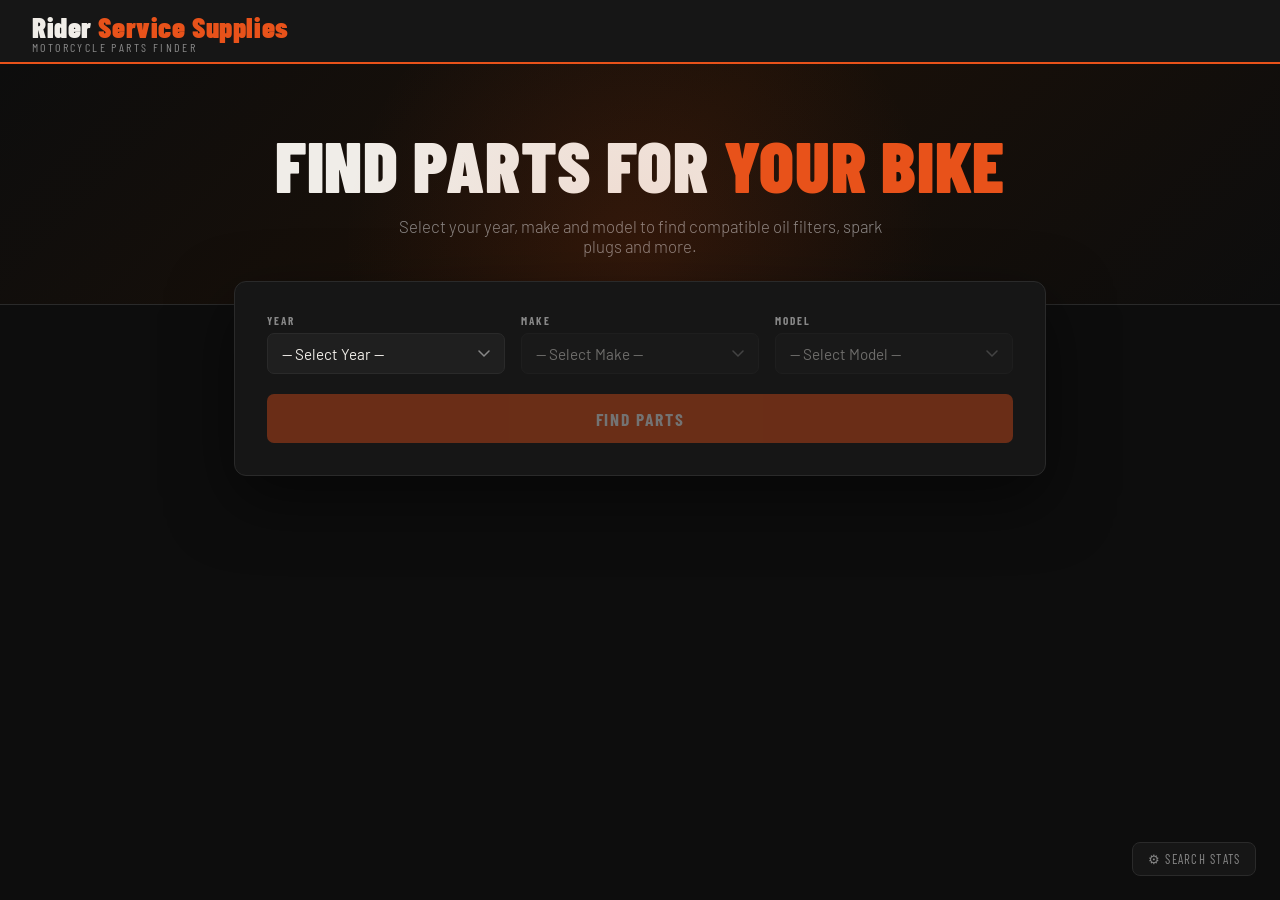
==== index.html @ 740533a4 "Add files via upload Remove webhook from Index file. Webhook now hosted on API back end." ====
<!DOCTYPE html>
<html lang="en">
<head>
<meta charset="UTF-8">
<meta name="viewport" content="width=device-width, initial-scale=1.0">
<title>Rider Service Supplies — Motorcycle Service Parts Finder</title>
<link rel="preconnect" href="https://fonts.googleapis.com">
<link rel="preconnect" href="https://fonts.gstatic.com" crossorigin>
<link href="https://fonts.googleapis.com/css2?family=Barlow+Condensed:wght@400;600;700;900&family=Barlow:wght@300;400;500&display=swap" rel="stylesheet">
<style>
  :root {
    --bg: #0d0d0d;
    --surface: #161616;
    --surface2: #1f1f1f;
    --border: #2a2a2a;
    --accent: #e8521a;
    --accent2: #f07840;
    --text: #f0ede8;
    --muted: #888;
    --success: #3dba7a;
    --warning: #f0a832;
  }
  *, *::before, *::after { box-sizing: border-box; margin: 0; padding: 0; }
  html { scroll-behavior: smooth; }
  body {
    font-family: 'Barlow', sans-serif;
    background: var(--bg);
    color: var(--text);
    min-height: 100vh;
    overflow-x: hidden;
    user-select: none;
    -webkit-user-select: none;
  }

  /* Anti-scraping overlay: makes text unselectable via CSS layers */
  body::after {
    content: '';
    position: fixed;
    inset: 0;
    pointer-events: none;
    z-index: 9999;
  }

  /* ---- HEADER ---- */
  header {
    background: var(--surface);
    border-bottom: 2px solid var(--accent);
    padding: 0 2rem;
    display: flex;
    align-items: center;
    justify-content: space-between;
    height: 64px;
    position: sticky;
    top: 0;
    z-index: 100;
  }
  .logo {
    font-family: 'Barlow Condensed', sans-serif;
    font-weight: 900;
    font-size: 1.8rem;
    letter-spacing: 0.02em;
    color: var(--text);
  }
  .logo span { color: var(--accent); }
  .logo-sub {
    font-family: 'Barlow Condensed', sans-serif;
    font-weight: 400;
    font-size: 0.75rem;
    letter-spacing: 0.2em;
    text-transform: uppercase;
    color: var(--muted);
    display: block;
    margin-top: -4px;
  }

  /* ---- HERO ---- */
  .hero {
    background: linear-gradient(135deg, #0d0d0d 0%, #1a1008 50%, #0d0d0d 100%);
    border-bottom: 1px solid var(--border);
    padding: 4rem 2rem 3rem;
    text-align: center;
    position: relative;
    overflow: hidden;
  }
  .hero::before {
    content: '';
    position: absolute;
    top: -50%;
    left: 50%;
    transform: translateX(-50%);
    width: 600px;
    height: 600px;
    background: radial-gradient(ellipse, rgba(232,82,26,0.12) 0%, transparent 70%);
    pointer-events: none;
  }
  .hero h1 {
    font-family: 'Barlow Condensed', sans-serif;
    font-weight: 900;
    font-size: clamp(2.5rem, 6vw, 4.5rem);
    line-height: 1;
    letter-spacing: 0.01em;
    text-transform: uppercase;
    margin-bottom: 1rem;
  }
  .hero h1 em { color: var(--accent); font-style: normal; }
  .hero p {
    color: var(--muted);
    font-size: 1.05rem;
    max-width: 520px;
    margin: 0 auto;
    font-weight: 300;
  }

  /* ---- SEARCH PANEL ---- */
  .search-panel {
    max-width: 860px;
    margin: -1.5rem auto 0;
    padding: 0 1.5rem 3rem;
    position: relative;
    z-index: 10;
  }
  .search-card {
    background: var(--surface);
    border: 1px solid var(--border);
    border-radius: 12px;
    padding: 2rem;
    box-shadow: 0 24px 64px rgba(0,0,0,0.5);
  }
  .search-grid {
    display: grid;
    grid-template-columns: 1fr 1fr 1fr;
    gap: 1rem;
    margin-bottom: 1.25rem;
  }
  @media (max-width: 640px) {
    .search-grid { grid-template-columns: 1fr; }
  }
  .field-group { display: flex; flex-direction: column; gap: 0.4rem; }
  .field-group label {
    font-family: 'Barlow Condensed', sans-serif;
    font-size: 0.7rem;
    font-weight: 700;
    letter-spacing: 0.18em;
    text-transform: uppercase;
    color: var(--muted);
  }
  select {
    appearance: none;
    -webkit-appearance: none;
    background: var(--surface2) url("data:image/svg+xml,%3Csvg xmlns='http://www.w3.org/2000/svg' width='12' height='8' viewBox='0 0 12 8'%3E%3Cpath d='M1 1l5 5 5-5' stroke='%23888' stroke-width='1.5' fill='none' stroke-linecap='round'/%3E%3C/svg%3E") no-repeat right 0.85rem center;
    border: 1px solid var(--border);
    border-radius: 7px;
    color: var(--text);
    font-family: 'Barlow', sans-serif;
    font-size: 0.95rem;
    padding: 0.65rem 2.5rem 0.65rem 0.85rem;
    cursor: pointer;
    transition: border-color 0.2s, box-shadow 0.2s;
    width: 100%;
  }
  select:focus {
    outline: none;
    border-color: var(--accent);
    box-shadow: 0 0 0 3px rgba(232,82,26,0.2);
  }
  select:disabled {
    opacity: 0.4;
    cursor: not-allowed;
  }
  select option { background: #1f1f1f; }

  .btn-search {
    width: 100%;
    background: var(--accent);
    color: #fff;
    border: none;
    border-radius: 7px;
    font-family: 'Barlow Condensed', sans-serif;
    font-size: 1.1rem;
    font-weight: 700;
    letter-spacing: 0.1em;
    text-transform: uppercase;
    padding: 0.85rem 2rem;
    cursor: pointer;
    transition: background 0.2s, transform 0.1s;
  }
  .btn-search:hover { background: var(--accent2); }
  .btn-search:active { transform: scale(0.99); }
  .btn-search:disabled { opacity: 0.4; cursor: not-allowed; }

  /* ---- RESULTS ---- */
  .results-section {
    max-width: 860px;
    margin: 0 auto 4rem;
    padding: 0 1.5rem;
  }
  .result-header {
    display: flex;
    align-items: center;
    justify-content: space-between;
    margin-bottom: 1.25rem;
    padding-bottom: 0.75rem;
    border-bottom: 1px solid var(--border);
  }
  .result-header h2 {
    font-family: 'Barlow Condensed', sans-serif;
    font-weight: 700;
    font-size: 1.3rem;
    letter-spacing: 0.05em;
    text-transform: uppercase;
  }
  .result-badge {
    background: var(--surface2);
    border: 1px solid var(--border);
    border-radius: 20px;
    font-size: 0.78rem;
    padding: 0.2rem 0.7rem;
    color: var(--muted);
    font-family: 'Barlow Condensed', sans-serif;
    letter-spacing: 0.05em;
  }
  .vehicle-info-bar {
    background: var(--surface);
    border: 1px solid var(--border);
    border-left: 3px solid var(--accent);
    border-radius: 8px;
    padding: 0.9rem 1.2rem;
    margin-bottom: 1.5rem;
    display: flex;
    gap: 2rem;
    flex-wrap: wrap;
    align-items: center;
  }
  .vehicle-info-bar .vi-label {
    font-size: 0.68rem;
    text-transform: uppercase;
    letter-spacing: 0.12em;
    color: var(--muted);
    font-family: 'Barlow Condensed', sans-serif;
  }
  .vehicle-info-bar .vi-val {
    font-weight: 600;
    font-size: 1rem;
    margin-top: 1px;
  }

  .parts-grid {
    display: grid;
    grid-template-columns: repeat(auto-fill, minmax(260px, 1fr));
    gap: 1rem;
  }
  .part-card {
    background: var(--surface);
    border: 1px solid var(--border);
    border-radius: 10px;
    padding: 1.25rem;
    transition: border-color 0.2s, transform 0.15s;
    position: relative;
    overflow: hidden;
  }
  .part-card::before {
    content: '';
    position: absolute;
    top: 0; left: 0; right: 0;
    height: 2px;
    background: linear-gradient(90deg, var(--accent), transparent);
  }
  .part-card:hover { border-color: rgba(232,82,26,0.4); transform: translateY(-2px); }
  .part-type-tag {
    font-family: 'Barlow Condensed', sans-serif;
    font-size: 0.65rem;
    font-weight: 700;
    letter-spacing: 0.15em;
    text-transform: uppercase;
    color: var(--accent);
    margin-bottom: 0.5rem;
  }
  .part-name {
    font-family: 'Barlow Condensed', sans-serif;
    font-size: 1.5rem;
    font-weight: 700;
    margin-bottom: 0.3rem;
  }
  .part-brand {
    color: var(--muted);
    font-size: 0.85rem;
  }

  /* ---- EMPTY / NO-PARTS STATES ---- */
  .state-card {
    background: var(--surface);
    border: 1px solid var(--border);
    border-radius: 10px;
    padding: 3rem 2rem;
    text-align: center;
  }
  .state-card .state-icon { font-size: 3rem; margin-bottom: 1rem; }
  .state-card h3 {
    font-family: 'Barlow Condensed', sans-serif;
    font-size: 1.4rem;
    font-weight: 700;
    margin-bottom: 0.5rem;
    text-transform: uppercase;
  }
  .state-card p { color: var(--muted); font-size: 0.95rem; }
  .state-card.no-parts { border-color: rgba(240,168,50,0.3); }
  .state-card.no-parts .state-icon { filter: grayscale(0); }

  /* ---- ALERT SENT ---- */
  .alert-sent {
    display: inline-flex;
    align-items: center;
    gap: 0.5rem;
    margin-top: 1rem;
    background: rgba(61,186,122,0.1);
    border: 1px solid rgba(61,186,122,0.3);
    border-radius: 20px;
    padding: 0.3rem 0.9rem;
    font-size: 0.8rem;
    color: var(--success);
    font-family: 'Barlow Condensed', sans-serif;
    letter-spacing: 0.05em;
  }

  /* ---- STATS MODAL ---- */
  .stats-btn {
    position: fixed;
    bottom: 1.5rem;
    right: 1.5rem;
    background: var(--surface);
    border: 1px solid var(--border);
    color: var(--muted);
    border-radius: 8px;
    padding: 0.5rem 0.9rem;
    font-family: 'Barlow Condensed', sans-serif;
    font-size: 0.8rem;
    letter-spacing: 0.1em;
    text-transform: uppercase;
    cursor: pointer;
    z-index: 200;
    transition: border-color 0.2s, color 0.2s;
  }
  .stats-btn:hover { border-color: var(--accent); color: var(--text); }

  .modal-overlay {
    display: none;
    position: fixed;
    inset: 0;
    background: rgba(0,0,0,0.8);
    z-index: 300;
    align-items: center;
    justify-content: center;
    padding: 1rem;
  }
  .modal-overlay.open { display: flex; }
  .modal {
    background: var(--surface);
    border: 1px solid var(--border);
    border-radius: 12px;
    width: 100%;
    max-width: 540px;
    max-height: 80vh;
    overflow: hidden;
    display: flex;
    flex-direction: column;
  }
  .modal-header {
    padding: 1.25rem 1.5rem;
    border-bottom: 1px solid var(--border);
    display: flex;
    align-items: center;
    justify-content: space-between;
  }
  .modal-header h3 {
    font-family: 'Barlow Condensed', sans-serif;
    font-weight: 700;
    font-size: 1.1rem;
    letter-spacing: 0.08em;
    text-transform: uppercase;
  }
  .modal-close {
    background: none;
    border: none;
    color: var(--muted);
    cursor: pointer;
    font-size: 1.3rem;
    line-height: 1;
    padding: 0.1rem 0.3rem;
  }
  .modal-body { overflow-y: auto; padding: 1.25rem 1.5rem; flex: 1; }
  .stat-row {
    display: flex;
    justify-content: space-between;
    align-items: center;
    padding: 0.55rem 0;
    border-bottom: 1px solid var(--border);
    font-size: 0.9rem;
  }
  .stat-row:last-child { border-bottom: none; }
  .stat-row .count {
    font-family: 'Barlow Condensed', sans-serif;
    font-weight: 700;
    font-size: 1.1rem;
    color: var(--accent);
    min-width: 40px;
    text-align: right;
  }
  .empty-stats { color: var(--muted); text-align: center; padding: 2rem 0; font-size: 0.9rem; }

  /* ---- ANTI-COPY VISUALS ---- */
  .nocopy { -webkit-user-select: none; user-select: none; }
</style>
</head>
<body class="nocopy">

<header>
  <div>
    <div class="logo">Rider <span>Service Supplies</span></div>
    <span class="logo-sub">Motorcycle Parts Finder</span>
  </div>
</header>

<section class="hero">
  <h1>Find Parts for <em>Your Bike</em></h1>
  <p>Select your year, make and model to find compatible oil filters, spark plugs and more.</p>
</section>

<div class="search-panel">
  <div class="search-card">
    <div class="search-grid">
      <div class="field-group">
        <label for="sel-year">Year</label>
        <select id="sel-year">
          <option value="">— Select Year —</option>
        </select>
      </div>
      <div class="field-group">
        <label for="sel-make">Make</label>
        <select id="sel-make" disabled>
          <option value="">— Select Make —</option>
        </select>
      </div>
      <div class="field-group">
        <label for="sel-model">Model</label>
        <select id="sel-model" disabled>
          <option value="">— Select Model —</option>
        </select>
      </div>
    </div>
    <button class="btn-search" id="btn-search" disabled>Find Parts</button>
  </div>
</div>

<div class="results-section" id="results" style="display:none;"></div>

<button class="stats-btn" id="stats-btn">&#9881; Search Stats</button>

<div class="modal-overlay" id="modal-overlay">
  <div class="modal">
    <div class="modal-header">
      <h3>Search Analytics</h3>
      <button class="modal-close" id="modal-close">&#x2715;</button>
    </div>
    <div class="modal-body" id="modal-body"></div>
  </div>
</div>

<script>
(function(){
"use strict";

// --- API Configuration ---
const API_BASE = "https://vehicle-parts-api.nettles1988.workers.dev";
const API_KEY = "PICANTO-sk-OGOls3ZazkSjGK4p1pPjDSfA8ArFx6hd";

// Anti-scraping: disable right-click, keyboard shortcuts for saving/copying
document.addEventListener("contextmenu", e => e.preventDefault());
document.addEventListener("keydown", e => {
  if ((e.ctrlKey||e.metaKey) && ["s","u","a","c"].includes(e.key.toLowerCase())) {
    e.preventDefault();
  }
});
document.addEventListener("dragstart", e => e.preventDefault());

// ---- Storage key ----
const STATS_KEY = "mf_search_stats";

function getStats() {
  try { return JSON.parse(localStorage.getItem(STATS_KEY)||"{}"); } catch(e) { return {}; }
}
function saveStats(s) {
  try { localStorage.setItem(STATS_KEY, JSON.stringify(s)); } catch(e) {}
}

// ---- Record search locally for stats modal ----
function recordSearch(year, make, model, vehicleId, hasParts) {
  const stats = getStats();
  const key = vehicleId;
  if (!stats[key]) stats[key] = { year, make, model, vehicleId, count: 0, hasParts };
  stats[key].count++;
  stats[key].hasParts = hasParts;
  saveStats(stats);
}

// ---- API Helper --- returns {ok, data, notFound} ----
async function apiFetch(endpoint) {
  const sep = endpoint.includes("?") ? "&" : "?";
  const url = `${API_BASE}${endpoint}${sep}api_key=${API_KEY}`;
  const res = await fetch(url);
  if (res.status === 404) return { ok: false, notFound: true, data: null };
  if (!res.ok) return { ok: false, notFound: false, data: null };
  const data = await res.json();
  return { ok: true, notFound: false, data };
}

// ---- DOM Elements ----
const selYear = document.getElementById("sel-year");
const selMake = document.getElementById("sel-make");
const selModel = document.getElementById("sel-model");
const btnSearch = document.getElementById("btn-search");

// ---- Populate Years (static list) ----
const currentYear = new Date().getFullYear();
for (let y = currentYear; y >= 1980; y--) {
  const o = document.createElement("option");
  o.value = y; o.textContent = y;
  selYear.appendChild(o);
}

// ---- Year change: load makes from API ----
selYear.addEventListener("change", async function() {
  const y = this.value;
  selMake.innerHTML = "<option value=''>— Select Make —</option>";
  selModel.innerHTML = "<option value=''>— Select Model —</option>";
  selMake.disabled = true;
  selModel.disabled = true;
  btnSearch.disabled = true;

  if (!y) return;

  selMake.innerHTML = "<option value=''>Loading...</option>";
  const { ok, data } = await apiFetch(`/vehicles/makes?year=${y}`);
  if (ok && data.length > 0) {
    selMake.innerHTML = "<option value=''>— Select Make —</option>";
    data.forEach(m => {
      const o = document.createElement("option");
      o.value = m; o.textContent = m;
      selMake.appendChild(o);
    });
    selMake.disabled = false;
  } else {
    selMake.innerHTML = "<option value=''>No makes found for this year</option>";
  }
});

// ---- Make change: load models from API ----
selMake.addEventListener("change", async function() {
  const y = selYear.value;
  const m = this.value;
  selModel.innerHTML = "<option value=''>— Select Model —</option>";
  selModel.disabled = true;
  btnSearch.disabled = true;

  if (!m) return;

  selModel.innerHTML = "<option value=''>Loading...</option>";
  const { ok, data } = await apiFetch(`/vehicles/models?make=${encodeURIComponent(m)}&year=${y}`);
  if (ok && data.length > 0) {
    selModel.innerHTML = "<option value=''>— Select Model —</option>";
    data.forEach(v => {
      const o = document.createElement("option");
      o.value = v.Model; o.textContent = v.Model;
      selModel.appendChild(o);
    });
    selModel.disabled = false;
  } else {
    selModel.innerHTML = "<option value=''>No models found</option>";
  }
});

// ---- Model change: enable search button ----
selModel.addEventListener("change", function() {
  btnSearch.disabled = !this.value;
});

// ---- Search button: fetch parts from API ----
btnSearch.addEventListener("click", async function() {
  const y = selYear.value;
  const m = selMake.value;
  const mo = selModel.value;
  if (!y || !m || !mo) return;

  const results = document.getElementById("results");
  results.style.display = "block";
  results.innerHTML = `<div style="text-align:center;padding:3rem;color:var(--muted);">
    <div style="font-size:2rem;margin-bottom:1rem;">⏳</div>
    <p>Searching for parts...</p>
  </div>`;
  results.scrollIntoView({ behavior: "smooth", block: "start" });

  const { ok, notFound, data: parts } = await apiFetch(
    `/parts/search?year=${y}&make=${encodeURIComponent(m)}&model=${encodeURIComponent(mo)}`
  );

  // No parts found (404 from API) — webhook is handled server-side by the Worker
  if (notFound || (ok && parts && parts.length === 0)) {
    const vehicleId = `${y}-${m}-${mo}`;
    recordSearch(y, m, mo, vehicleId, false);

    results.innerHTML = `
      <div class="result-header">
        <h2>Search Results</h2>
        <span class="result-badge">0 Parts Found</span>
      </div>
      <div class="vehicle-info-bar">
        <div><div class="vi-label">Year</div><div class="vi-val">${y}</div></div>
        <div><div class="vi-label">Make</div><div class="vi-val">${m}</div></div>
        <div><div class="vi-label">Model</div><div class="vi-val">${mo}</div></div>
      </div>
      <div class="state-card no-parts">
        <div class="state-icon">⚠️</div>
        <h3>No Parts Listed Yet</h3>
        <p>We don't have parts data for this vehicle yet.<br>Our team has been notified and will update the database soon.</p>
        <div class="alert-sent">✓ Alert sent to database team</div>
      </div>`;
    return;
  }

  // API error
  if (!ok) {
    results.innerHTML = `
      <div class="state-card no-parts">
        <div class="state-icon">⚠️</div>
        <h3>Search Error</h3>
        <p>Unable to retrieve parts at this time. Please try again shortly.</p>
      </div>`;
    return;
  }

  // Parts found - record and display
  const vehicle = parts[0];
  recordSearch(y, m, mo, vehicle.Vehicle_ID, true);

  // Group parts by type
  const grouped = {};
  parts.forEach(p => {
    if (!grouped[p.Part_Type]) grouped[p.Part_Type] = [];
    grouped[p.Part_Type].push(p);
  });

  let cardsHtml = "";
  Object.entries(grouped).forEach(([type, typeParts]) => {
    typeParts.forEach(p => {
      cardsHtml += `
        <div class="part-card">
          <div class="part-type-tag">${type}</div>
          <div class="part-name">${p.Part_Name}</div>
          <div class="part-brand">${p.Brand}</div>
          ${p.Notes ? `<div class="part-notes">${p.Notes}</div>` : ""}
        </div>`;
    });
  });

  results.innerHTML = `
    <div class="result-header">
      <h2>Compatible Parts</h2>
      <span class="result-badge">${parts.length} Part${parts.length !== 1 ? "s" : ""} Found</span>
    </div>
    <div class="vehicle-info-bar">
      <div><div class="vi-label">Year</div><div class="vi-val">${vehicle.Year}</div></div>
      <div><div class="vi-label">Make</div><div class="vi-val">${vehicle.Make}</div></div>
      <div><div class="vi-label">Model</div><div class="vi-val">${vehicle.Model}</div></div>
      ${vehicle.Common_Name ? `<div><div class="vi-label">Common Name</div><div class="vi-val">${vehicle.Common_Name}</div></div>` : ""}
      ${vehicle.Capacity_CC ? `<div><div class="vi-label">Engine</div><div class="vi-val">${vehicle.Capacity_CC}cc</div></div>` : ""}
    </div>
    <div class="parts-grid">${cardsHtml}</div>`;
});

// ---- Stats Modal ----
document.getElementById("stats-btn").addEventListener("click", () => {
  const stats = getStats();
  const modal = document.getElementById("modal-overlay");
  const body = document.getElementById("modal-body");

  const entries = Object.values(stats).sort((a,b) => b.count - a.count);
  if (!entries.length) {
    body.innerHTML = '<div class="empty-stats">No searches recorded yet.</div>';
  } else {
    body.innerHTML = entries.map(e => `
      <div class="stat-row">
        <div>
          <span>${e.year} ${e.make} ${e.model}</span>
        </div>
        <div class="count">${e.count}</div>
      </div>`).join("");
  }

  modal.classList.add("open");
});
document.getElementById("modal-close").addEventListener("click", () => {
  document.getElementById("modal-overlay").classList.remove("open");
});
document.getElementById("modal-overlay").addEventListener("click", (e) => {
  if (e.target === e.currentTarget) e.currentTarget.classList.remove("open");
});

})();
</script>
</body>
</html>
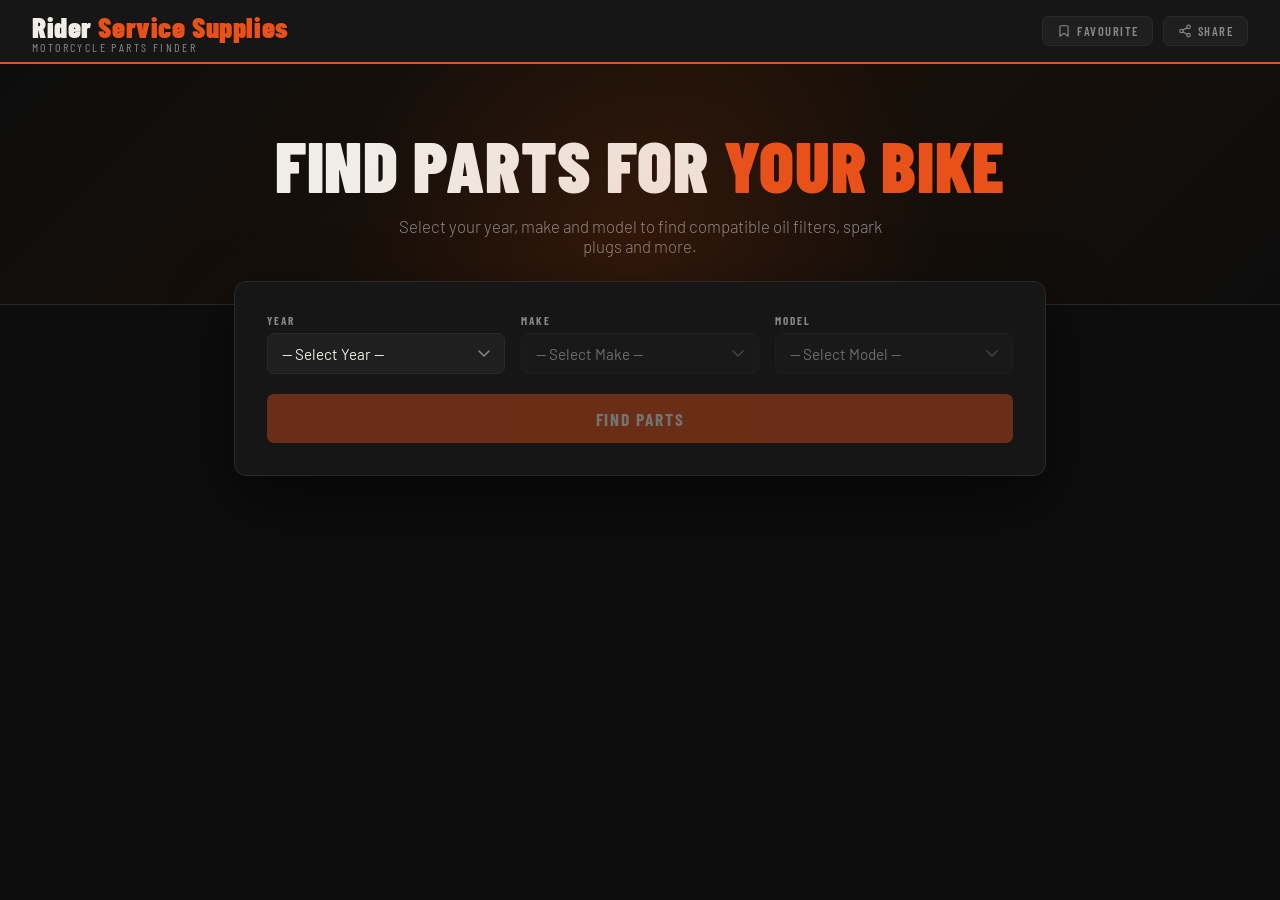
==== commit fdbce7ee: "Add files via upload Reinstate radio search buttons & remove search stats from main page." ====
--- a/index.html
+++ b/index.html
@@ -323,24 +323,7 @@
   }
 
   /* ---- STATS MODAL ---- */
-  .stats-btn {
-    position: fixed;
-    bottom: 1.5rem;
-    right: 1.5rem;
-    background: var(--surface);
-    border: 1px solid var(--border);
-    color: var(--muted);
-    border-radius: 8px;
-    padding: 0.5rem 0.9rem;
-    font-family: 'Barlow Condensed', sans-serif;
-    font-size: 0.8rem;
-    letter-spacing: 0.1em;
-    text-transform: uppercase;
-    cursor: pointer;
-    z-index: 200;
-    transition: border-color 0.2s, color 0.2s;
-  }
-  .stats-btn:hover { border-color: var(--accent); color: var(--text); }
+
 
   .modal-overlay {
     display: none;
@@ -405,7 +388,311 @@
     min-width: 40px;
     text-align: right;
   }
-  .empty-stats { color: var(--muted); text-align: center; padding: 2rem 0; font-size: 0.9rem; }
+
+
+  /* ---- HEADER ACTION BUTTONS ---- */
+  .header-actions {
+    display: flex;
+    align-items: center;
+    gap: 0.6rem;
+  }
+  .hdr-btn {
+    display: flex;
+    align-items: center;
+    gap: 0.4rem;
+    background: var(--surface2);
+    border: 1px solid var(--border);
+    color: var(--muted);
+    border-radius: 7px;
+    padding: 0.45rem 0.85rem;
+    font-family: 'Barlow Condensed', sans-serif;
+    font-size: 0.78rem;
+    font-weight: 600;
+    letter-spacing: 0.12em;
+    text-transform: uppercase;
+    cursor: pointer;
+    transition: border-color 0.2s, color 0.2s, background 0.2s;
+    white-space: nowrap;
+  }
+  .hdr-btn svg {
+    width: 14px;
+    height: 14px;
+    flex-shrink: 0;
+    transition: fill 0.2s, stroke 0.2s;
+  }
+  .hdr-btn:hover { border-color: var(--accent); color: var(--text); }
+  .hdr-btn.fav-active {
+    border-color: var(--accent);
+    color: var(--accent);
+    background: rgba(232,82,26,0.08);
+  }
+  .hdr-btn.fav-active svg { stroke: var(--accent); fill: var(--accent); }
+  @media (max-width: 520px) {
+    .hdr-btn span { display: none; }
+    .hdr-btn { padding: 0.45rem 0.65rem; }
+  }
+
+  /* ---- TOAST NOTIFICATION ---- */
+  .toast-container {
+    position: fixed;
+    bottom: 5rem;
+    left: 50%;
+    transform: translateX(-50%);
+    z-index: 1000;
+    display: flex;
+    flex-direction: column;
+    align-items: center;
+    gap: 0.5rem;
+    pointer-events: none;
+  }
+  .toast {
+    background: var(--surface2);
+    border: 1px solid var(--border);
+    border-radius: 10px;
+    padding: 0.75rem 1.25rem;
+    font-family: 'Barlow Condensed', sans-serif;
+    font-size: 0.9rem;
+    letter-spacing: 0.04em;
+    color: var(--text);
+    box-shadow: 0 8px 32px rgba(0,0,0,0.6);
+    display: flex;
+    align-items: center;
+    gap: 0.6rem;
+    pointer-events: auto;
+    animation: toastIn 0.25s cubic-bezier(0.34,1.56,0.64,1) forwards;
+    max-width: calc(100vw - 3rem);
+    white-space: normal;
+    text-align: center;
+  }
+  .toast.toast-success { border-color: rgba(61,186,122,0.4); }
+  .toast.toast-info    { border-color: rgba(232,82,26,0.4); }
+  .toast.toast-fade-out { animation: toastOut 0.3s ease forwards; }
+  @keyframes toastIn {
+    from { opacity: 0; transform: translateY(12px) scale(0.95); }
+    to   { opacity: 1; transform: translateY(0) scale(1); }
+  }
+  @keyframes toastOut {
+    from { opacity: 1; transform: translateY(0) scale(1); }
+    to   { opacity: 0; transform: translateY(8px) scale(0.96); }
+  }
+
+  /* ---- FAVOURITES MODAL ---- */
+  .fav-modal { max-width: 420px; }
+  .fav-shortcut-box {
+    background: var(--surface2);
+    border: 1px solid var(--border);
+    border-radius: 8px;
+    padding: 1.25rem;
+    text-align: center;
+    margin-top: 1rem;
+  }
+  .fav-shortcut-box .shortcut-label {
+    font-size: 0.75rem;
+    text-transform: uppercase;
+    letter-spacing: 0.12em;
+    color: var(--muted);
+    font-family: 'Barlow Condensed', sans-serif;
+    margin-bottom: 0.6rem;
+  }
+  .kbd-combo {
+    display: inline-flex;
+    align-items: center;
+    gap: 0.3rem;
+    margin-bottom: 0.5rem;
+  }
+  kbd {
+    background: var(--surface);
+    border: 1px solid #444;
+    border-bottom: 2px solid #555;
+    border-radius: 5px;
+    padding: 0.3rem 0.55rem;
+    font-family: 'Barlow Condensed', sans-serif;
+    font-size: 1rem;
+    font-weight: 700;
+    color: var(--text);
+    letter-spacing: 0.02em;
+  }
+  .fav-steps {
+    list-style: none;
+    margin-top: 1rem;
+    display: flex;
+    flex-direction: column;
+    gap: 0.6rem;
+  }
+  .fav-steps li {
+    display: flex;
+    align-items: flex-start;
+    gap: 0.7rem;
+    font-size: 0.88rem;
+    color: var(--muted);
+    text-align: left;
+  }
+  .fav-steps li .step-num {
+    background: var(--accent);
+    color: #fff;
+    width: 20px;
+    height: 20px;
+    border-radius: 50%;
+    font-family: 'Barlow Condensed', sans-serif;
+    font-weight: 700;
+    font-size: 0.75rem;
+    display: flex;
+    align-items: center;
+    justify-content: center;
+    flex-shrink: 0;
+    margin-top: 1px;
+  }
+
+  /* ---- SHARE MODAL ---- */
+  .share-modal { max-width: 400px; }
+  .share-options {
+    display: flex;
+    flex-direction: column;
+    gap: 0.6rem;
+    margin-bottom: 1.25rem;
+  }
+  .share-option-btn {
+    display: flex;
+    align-items: center;
+    gap: 0.85rem;
+    background: var(--surface2);
+    border: 1px solid var(--border);
+    border-radius: 8px;
+    padding: 0.8rem 1rem;
+    cursor: pointer;
+    color: var(--text);
+    font-family: 'Barlow', sans-serif;
+    font-size: 0.9rem;
+    transition: border-color 0.2s, background 0.2s;
+    width: 100%;
+    text-align: left;
+  }
+  .share-option-btn:hover { border-color: var(--accent); background: rgba(232,82,26,0.06); }
+  .share-option-btn .share-icon {
+    width: 36px;
+    height: 36px;
+    border-radius: 8px;
+    display: flex;
+    align-items: center;
+    justify-content: center;
+    flex-shrink: 0;
+    font-size: 1.1rem;
+  }
+  .share-icon.icon-wa { background: rgba(37,211,102,0.15); }
+  .share-icon.icon-fb { background: rgba(24,119,242,0.15); }
+  .share-icon.icon-x  { background: rgba(240,240,240,0.08); }
+  .share-option-btn .share-label { font-weight: 500; font-size: 0.9rem; }
+  .share-option-btn .share-sub   { font-size: 0.75rem; color: var(--muted); margin-top: 1px; }
+  .share-divider {
+    text-align: center;
+    font-size: 0.7rem;
+    letter-spacing: 0.15em;
+    text-transform: uppercase;
+    color: var(--muted);
+    font-family: 'Barlow Condensed', sans-serif;
+    margin-bottom: 0.75rem;
+    position: relative;
+  }
+  .share-divider::before, .share-divider::after {
+    content: '';
+    position: absolute;
+    top: 50%;
+    width: calc(50% - 2.5rem);
+    height: 1px;
+    background: var(--border);
+  }
+  .share-divider::before { left: 0; }
+  .share-divider::after  { right: 0; }
+  .copy-url-row { display: flex; gap: 0.5rem; align-items: stretch; }
+  .copy-url-input {
+    flex: 1;
+    background: var(--surface2);
+    border: 1px solid var(--border);
+    border-radius: 7px;
+    color: var(--muted);
+    font-family: 'Barlow', sans-serif;
+    font-size: 0.8rem;
+    padding: 0.55rem 0.75rem;
+    overflow: hidden;
+    text-overflow: ellipsis;
+    white-space: nowrap;
+    user-select: text;
+    -webkit-user-select: text;
+    cursor: text;
+  }
+  .copy-url-btn {
+    background: var(--accent);
+    border: none;
+    border-radius: 7px;
+    color: #fff;
+    font-family: 'Barlow Condensed', sans-serif;
+    font-size: 0.8rem;
+    font-weight: 700;
+    letter-spacing: 0.08em;
+    text-transform: uppercase;
+    padding: 0.55rem 0.9rem;
+    cursor: pointer;
+    white-space: nowrap;
+    transition: background 0.2s;
+    flex-shrink: 0;
+  }
+  .copy-url-btn:hover { background: var(--accent2); }
+
+  /* ---- FILTER BAR ---- */
+  .filter-bar {
+    margin-bottom: 1.5rem;
+    display: flex;
+    flex-direction: column;
+    gap: 0.75rem;
+  }
+  .filter-row {
+    display: flex;
+    align-items: center;
+    gap: 0.5rem;
+    flex-wrap: wrap;
+  }
+  .filter-row-label {
+    font-family: 'Barlow Condensed', sans-serif;
+    font-size: 0.65rem;
+    font-weight: 700;
+    letter-spacing: 0.18em;
+    text-transform: uppercase;
+    color: var(--muted);
+    min-width: 52px;
+    flex-shrink: 0;
+  }
+  .filter-pill {
+    background: var(--surface2);
+    border: 1px solid var(--border);
+    border-radius: 20px;
+    color: var(--muted);
+    font-family: 'Barlow Condensed', sans-serif;
+    font-size: 0.78rem;
+    font-weight: 600;
+    letter-spacing: 0.08em;
+    text-transform: uppercase;
+    padding: 0.3rem 0.85rem;
+    cursor: pointer;
+    transition: border-color 0.18s, color 0.18s, background 0.18s;
+    white-space: nowrap;
+  }
+  .filter-pill:hover {
+    border-color: rgba(232,82,26,0.5);
+    color: var(--text);
+  }
+  .filter-pill.active {
+    background: rgba(232,82,26,0.12);
+    border-color: var(--accent);
+    color: var(--accent);
+  }
+  .filter-pill.pill-all {
+    border-color: var(--border);
+  }
+  .filter-pill.pill-all.active {
+    background: var(--surface2);
+    border-color: var(--text);
+    color: var(--text);
+  }
 
   /* ---- ANTI-COPY VISUALS ---- */
   .nocopy { -webkit-user-select: none; user-select: none; }
@@ -417,6 +704,21 @@
   <div>
     <div class="logo">Rider <span>Service Supplies</span></div>
     <span class="logo-sub">Motorcycle Parts Finder</span>
+  </div>
+  <div class="header-actions">
+    <button class="hdr-btn" id="btn-fav" title="Save to Favourites">
+      <svg viewBox="0 0 24 24" fill="none" stroke="currentColor" stroke-width="2" stroke-linecap="round" stroke-linejoin="round">
+        <path d="M19 21l-7-5-7 5V5a2 2 0 0 1 2-2h10a2 2 0 0 1 2 2z"/>
+      </svg>
+      <span>Favourite</span>
+    </button>
+    <button class="hdr-btn" id="btn-share" title="Share this site">
+      <svg viewBox="0 0 24 24" fill="none" stroke="currentColor" stroke-width="2" stroke-linecap="round" stroke-linejoin="round">
+        <circle cx="18" cy="5" r="3"/><circle cx="6" cy="12" r="3"/><circle cx="18" cy="19" r="3"/>
+        <line x1="8.59" y1="13.51" x2="15.42" y2="17.49"/><line x1="15.41" y1="6.51" x2="8.59" y2="10.49"/>
+      </svg>
+      <span>Share</span>
+    </button>
   </div>
 </header>
 
@@ -453,15 +755,45 @@
 
 <div class="results-section" id="results" style="display:none;"></div>
 
-<button class="stats-btn" id="stats-btn">&#9881; Search Stats</button>
-
-<div class="modal-overlay" id="modal-overlay">
-  <div class="modal">
+
+
+<!-- Toast container -->
+<div class="toast-container" id="toast-container"></div>
+
+
+
+<!-- ---- Favourites Modal ---- -->
+<div class="modal-overlay" id="fav-modal-overlay">
+  <div class="modal fav-modal">
     <div class="modal-header">
-      <h3>Search Analytics</h3>
-      <button class="modal-close" id="modal-close">&#x2715;</button>
+      <h3>&#9733; Save to Favourites</h3>
+      <button class="modal-close fav-modal-close">&#x2715;</button>
     </div>
-    <div class="modal-body" id="modal-body"></div>
+    <div class="modal-body">
+      <p style="color:var(--muted);font-size:0.9rem;line-height:1.6;">
+        For security reasons, browsers don't allow websites to add bookmarks automatically. Here's the quickest way to save this site:
+      </p>
+      <div class="fav-shortcut-box" id="fav-shortcut-box"></div>
+      <ul class="fav-steps" id="fav-steps"></ul>
+    </div>
+  </div>
+</div>
+
+<!-- ---- Share Modal ---- -->
+<div class="modal-overlay" id="share-modal-overlay">
+  <div class="modal share-modal">
+    <div class="modal-header">
+      <h3>Share This Site</h3>
+      <button class="modal-close share-modal-close">&#x2715;</button>
+    </div>
+    <div class="modal-body">
+      <div class="share-options" id="share-options"></div>
+      <div class="share-divider">or copy link</div>
+      <div class="copy-url-row">
+        <div class="copy-url-input" id="share-url-display"></div>
+        <button class="copy-url-btn" id="copy-url-btn">Copy</button>
+      </div>
+    </div>
   </div>
 </div>
 
@@ -583,12 +915,101 @@
   btnSearch.disabled = !this.value;
 });
 
+// ---- Filter state ----
+let _allParts = [];
+let _activeType = "all";
+let _activeBrand = "all";
+
+function renderPartsGrid() {
+  const filtered = _allParts.filter(p => {
+    const typeOk  = _activeType  === "all" || p.Part_Type === _activeType;
+    const brandOk = _activeBrand === "all" || p.Brand     === _activeBrand;
+    return typeOk && brandOk;
+  });
+
+  const grid = document.getElementById("parts-grid");
+  const badge = document.getElementById("result-badge");
+  if (!grid) return;
+
+  badge.textContent = `${filtered.length} Part${filtered.length !== 1 ? "s" : ""} Found`;
+
+  if (!filtered.length) {
+    grid.innerHTML = `<div class="state-card" style="grid-column:1/-1;">
+      <div class="state-icon">🔍</div>
+      <h3>No Parts Match</h3>
+      <p>Try adjusting your filters.</p>
+    </div>`;
+    return;
+  }
+
+  grid.innerHTML = filtered.map(p => `
+    <div class="part-card">
+      <div class="part-type-tag">${p.Part_Type}</div>
+      <div class="part-name">${p.Part_Name}</div>
+      <div class="part-brand">${p.Brand}</div>
+      ${p.Notes ? `<div class="part-notes">${p.Notes}</div>` : ""}
+    </div>`).join("");
+}
+
+function buildFilterBar(parts) {
+  const types  = [...new Set(parts.map(p => p.Part_Type))].sort();
+  const brands = [...new Set(parts.map(p => p.Brand))].sort();
+
+  // Only show filter bar if there is something meaningful to filter
+  if (types.length <= 1 && brands.length <= 1) return "";
+
+  let typeRow = "", brandRow = "";
+
+  if (types.length > 1) {
+    const pills = [`<button class="filter-pill pill-all active" data-group="type" data-val="all">All Types</button>`];
+    types.forEach(t => {
+      pills.push(`<button class="filter-pill" data-group="type" data-val="${t}">${t}</button>`);
+    });
+    typeRow = `<div class="filter-row"><span class="filter-row-label">Type</span>${pills.join("")}</div>`;
+  }
+
+  if (brands.length > 1) {
+    const pills = [`<button class="filter-pill pill-all active" data-group="brand" data-val="all">All Brands</button>`];
+    brands.forEach(b => {
+      pills.push(`<button class="filter-pill" data-group="brand" data-val="${b}">${b}</button>`);
+    });
+    brandRow = `<div class="filter-row"><span class="filter-row-label">Brand</span>${pills.join("")}</div>`;
+  }
+
+  return `<div class="filter-bar" id="filter-bar">${typeRow}${brandRow}</div>`;
+}
+
+function attachFilterListeners() {
+  const bar = document.getElementById("filter-bar");
+  if (!bar) return;
+  bar.addEventListener("click", e => {
+    const pill = e.target.closest(".filter-pill");
+    if (!pill) return;
+    const group = pill.dataset.group;
+    const val   = pill.dataset.val;
+
+    // Update active state within this group's row
+    bar.querySelectorAll(`.filter-pill[data-group="${group}"]`).forEach(p => p.classList.remove("active"));
+    pill.classList.add("active");
+
+    if (group === "type")  _activeType  = val;
+    if (group === "brand") _activeBrand = val;
+
+    renderPartsGrid();
+  });
+}
+
 // ---- Search button: fetch parts from API ----
 btnSearch.addEventListener("click", async function() {
   const y = selYear.value;
   const m = selMake.value;
   const mo = selModel.value;
   if (!y || !m || !mo) return;
+
+  // Reset filter state for new search
+  _allParts = [];
+  _activeType  = "all";
+  _activeBrand = "all";
 
   const results = document.getElementById("results");
   results.style.display = "block";
@@ -637,34 +1058,17 @@
     return;
   }
 
-  // Parts found - record and display
+  // Parts found - record and store
+  _allParts = parts;
   const vehicle = parts[0];
   recordSearch(y, m, mo, vehicle.Vehicle_ID, true);
 
-  // Group parts by type
-  const grouped = {};
-  parts.forEach(p => {
-    if (!grouped[p.Part_Type]) grouped[p.Part_Type] = [];
-    grouped[p.Part_Type].push(p);
-  });
-
-  let cardsHtml = "";
-  Object.entries(grouped).forEach(([type, typeParts]) => {
-    typeParts.forEach(p => {
-      cardsHtml += `
-        <div class="part-card">
-          <div class="part-type-tag">${type}</div>
-          <div class="part-name">${p.Part_Name}</div>
-          <div class="part-brand">${p.Brand}</div>
-          ${p.Notes ? `<div class="part-notes">${p.Notes}</div>` : ""}
-        </div>`;
-    });
-  });
+  const filterBarHtml = buildFilterBar(parts);
 
   results.innerHTML = `
     <div class="result-header">
       <h2>Compatible Parts</h2>
-      <span class="result-badge">${parts.length} Part${parts.length !== 1 ? "s" : ""} Found</span>
+      <span class="result-badge" id="result-badge">${parts.length} Part${parts.length !== 1 ? "s" : ""} Found</span>
     </div>
     <div class="vehicle-info-bar">
       <div><div class="vi-label">Year</div><div class="vi-val">${vehicle.Year}</div></div>
@@ -673,34 +1077,155 @@
       ${vehicle.Common_Name ? `<div><div class="vi-label">Common Name</div><div class="vi-val">${vehicle.Common_Name}</div></div>` : ""}
       ${vehicle.Capacity_CC ? `<div><div class="vi-label">Engine</div><div class="vi-val">${vehicle.Capacity_CC}cc</div></div>` : ""}
     </div>
-    <div class="parts-grid">${cardsHtml}</div>`;
+    ${filterBarHtml}
+    <div class="parts-grid" id="parts-grid"></div>`;
+
+  attachFilterListeners();
+  renderPartsGrid();
 });
 
-// ---- Stats Modal ----
-document.getElementById("stats-btn").addEventListener("click", () => {
-  const stats = getStats();
-  const modal = document.getElementById("modal-overlay");
-  const body = document.getElementById("modal-body");
-
-  const entries = Object.values(stats).sort((a,b) => b.count - a.count);
-  if (!entries.length) {
-    body.innerHTML = '<div class="empty-stats">No searches recorded yet.</div>';
+
+
+// =========================================
+// ---- TOAST ----
+// =========================================
+function showToast(msg, type = "info", duration = 3500) {
+  const container = document.getElementById("toast-container");
+  const toast = document.createElement("div");
+  toast.className = `toast toast-${type}`;
+  toast.textContent = msg;
+  container.appendChild(toast);
+  const remove = () => {
+    toast.classList.add("toast-fade-out");
+    toast.addEventListener("animationend", () => toast.remove(), { once: true });
+  };
+  const timer = setTimeout(remove, duration);
+  toast.addEventListener("click", () => { clearTimeout(timer); remove(); });
+}
+
+// =========================================
+// ---- FAVOURITES ----
+// =========================================
+const isMac = /Mac|iPod|iPhone|iPad/.test(navigator.platform || navigator.userAgent);
+
+function buildFavModal() {
+  const box = document.getElementById("fav-shortcut-box");
+  const steps = document.getElementById("fav-steps");
+  if (isMac) {
+    box.innerHTML = `
+      <div class="shortcut-label">Keyboard shortcut</div>
+      <div class="kbd-combo"><kbd>⌘ Cmd</kbd><span style="color:var(--muted)">+</span><kbd>D</kbd></div>
+      <p style="font-size:0.8rem;color:var(--muted);">Press this now to bookmark this page</p>`;
+    steps.innerHTML = `
+      <li><div class="step-num">1</div><span>Press <strong>⌘ Cmd + D</strong> on your keyboard</span></li>
+      <li><div class="step-num">2</div><span>Choose a folder (e.g. Favourites Bar) and click <strong>Done</strong></span></li>
+      <li><div class="step-num">3</div><span>The site will now appear in your bookmarks for quick access</span></li>`;
   } else {
-    body.innerHTML = entries.map(e => `
-      <div class="stat-row">
-        <div>
-          <span>${e.year} ${e.make} ${e.model}</span>
-        </div>
-        <div class="count">${e.count}</div>
-      </div>`).join("");
-  }
-
-  modal.classList.add("open");
+    box.innerHTML = `
+      <div class="shortcut-label">Keyboard shortcut</div>
+      <div class="kbd-combo"><kbd>Ctrl</kbd><span style="color:var(--muted)">+</span><kbd>D</kbd></div>
+      <p style="font-size:0.8rem;color:var(--muted);">Press this now to bookmark this page</p>`;
+    steps.innerHTML = `
+      <li><div class="step-num">1</div><span>Press <strong>Ctrl + D</strong> on your keyboard</span></li>
+      <li><div class="step-num">2</div><span>Choose a folder (e.g. Bookmarks Bar) and click <strong>Save</strong></span></li>
+      <li><div class="step-num">3</div><span>The site will now appear in your bookmarks for quick access</span></li>`;
+  }
+}
+buildFavModal();
+
+function tryLegacyBookmark() {
+  try {
+    if (window.external && "AddFavorite" in window.external) {
+      window.external.AddFavorite(location.href, document.title); return true;
+    }
+    if (window.sidebar && window.sidebar.addPanel) {
+      window.sidebar.addPanel(document.title, location.href, ""); return true;
+    }
+  } catch(e) {}
+  return false;
+}
+
+document.getElementById("btn-fav").addEventListener("click", function() {
+  if (tryLegacyBookmark()) {
+    this.classList.add("fav-active");
+    showToast("⭐ Added to favourites!", "success");
+  } else {
+    document.getElementById("fav-modal-overlay").classList.add("open");
+  }
 });
-document.getElementById("modal-close").addEventListener("click", () => {
-  document.getElementById("modal-overlay").classList.remove("open");
+document.querySelectorAll(".fav-modal-close").forEach(btn =>
+  btn.addEventListener("click", () => document.getElementById("fav-modal-overlay").classList.remove("open"))
+);
+document.getElementById("fav-modal-overlay").addEventListener("click", e => {
+  if (e.target === e.currentTarget) e.currentTarget.classList.remove("open");
 });
-document.getElementById("modal-overlay").addEventListener("click", (e) => {
+
+// =========================================
+// ---- SHARE ----
+// =========================================
+const shareUrl   = window.location.href;
+const shareTitle = "Rider Service Supplies — Motorcycle Parts Finder";
+const shareText  = "Find compatible service parts for your motorcycle — oil filters, spark plugs and more.";
+
+function buildShareOptions() {
+  const container = document.getElementById("share-options");
+  document.getElementById("share-url-display").textContent = shareUrl;
+  const encodedUrl  = encodeURIComponent(shareUrl);
+  const encodedText = encodeURIComponent(shareText + "\n" + shareUrl);
+  const options = [
+    { icon: "icon-wa", emoji: "💬", label: "WhatsApp",    sub: "Send to a contact or group",  url: `https://wa.me/?text=${encodedText}` },
+    { icon: "icon-fb", emoji: "📘", label: "Facebook",    sub: "Share on your timeline",       url: `https://www.facebook.com/sharer/sharer.php?u=${encodedUrl}` },
+    { icon: "icon-x",  emoji: "𝕏",  label: "X (Twitter)", sub: "Post a tweet with the link",  url: `https://twitter.com/intent/tweet?text=${encodeURIComponent(shareText)}&url=${encodedUrl}` }
+  ];
+  options.forEach(opt => {
+    const btn = document.createElement("button");
+    btn.className = "share-option-btn";
+    btn.innerHTML = `
+      <div class="share-icon ${opt.icon}">${opt.emoji}</div>
+      <div><div class="share-label">${opt.label}</div><div class="share-sub">${opt.sub}</div></div>`;
+    btn.addEventListener("click", () => {
+      window.open(opt.url, "_blank", "noopener,noreferrer,width=600,height=450");
+      document.getElementById("share-modal-overlay").classList.remove("open");
+    });
+    container.appendChild(btn);
+  });
+}
+buildShareOptions();
+
+document.getElementById("btn-share").addEventListener("click", async function() {
+  if (navigator.share) {
+    try {
+      await navigator.share({ title: shareTitle, text: shareText, url: shareUrl });
+      showToast("✓ Thanks for sharing!", "success");
+      return;
+    } catch(e) {
+      if (e.name === "AbortError") return;
+    }
+  }
+  document.getElementById("share-modal-overlay").classList.add("open");
+});
+
+document.getElementById("copy-url-btn").addEventListener("click", async function() {
+  try {
+    await navigator.clipboard.writeText(shareUrl);
+  } catch(e) {
+    const input = document.createElement("input");
+    input.style.cssText = "position:fixed;left:-9999px;top:0;";
+    input.value = shareUrl;
+    document.body.appendChild(input);
+    input.select();
+    document.execCommand("copy");
+    document.body.removeChild(input);
+  }
+  this.textContent = "Copied!";
+  setTimeout(() => { this.textContent = "Copy"; }, 2000);
+  showToast("✓ Link copied to clipboard!", "success");
+});
+
+document.querySelectorAll(".share-modal-close").forEach(btn =>
+  btn.addEventListener("click", () => document.getElementById("share-modal-overlay").classList.remove("open"))
+);
+document.getElementById("share-modal-overlay").addEventListener("click", e => {
   if (e.target === e.currentTarget) e.currentTarget.classList.remove("open");
 });
 
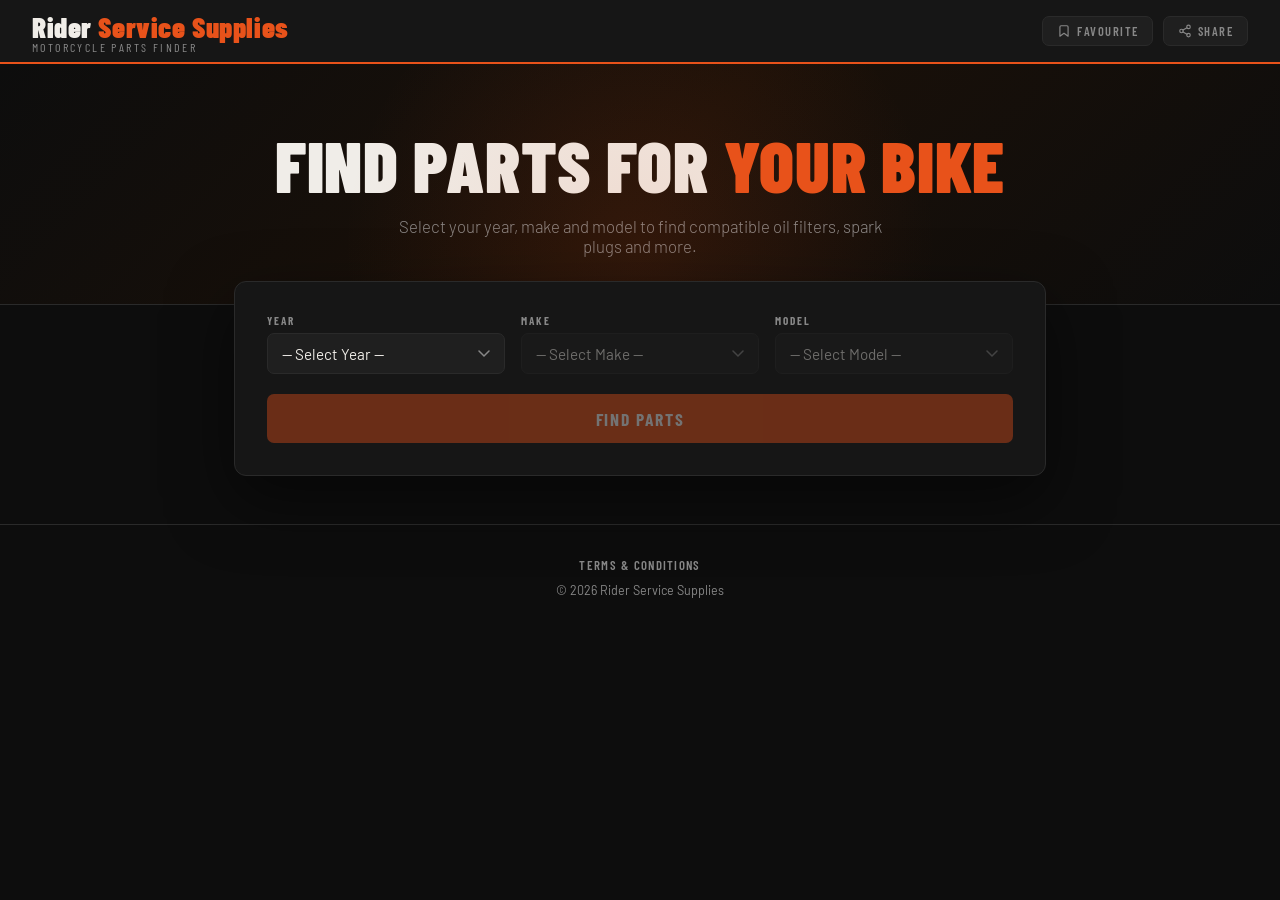
==== commit 50b09ed9: "Update index file to support new terms and cond." ====
--- a/index.html
+++ b/index.html
@@ -696,6 +696,43 @@
 
   /* ---- ANTI-COPY VISUALS ---- */
   .nocopy { -webkit-user-select: none; user-select: none; }
+
+  /* ---- FOOTER ---- */
+  footer {
+    border-top: 1px solid var(--border);
+    padding: 2rem 1.5rem;
+    text-align: center;
+  }
+  footer .footer-inner {
+    max-width: 860px;
+    margin: 0 auto;
+    display: flex;
+    flex-direction: column;
+    gap: 0.6rem;
+    align-items: center;
+  }
+  footer .footer-links {
+    display: flex;
+    gap: 1.5rem;
+    flex-wrap: wrap;
+    justify-content: center;
+  }
+  footer a {
+    color: var(--muted);
+    font-family: 'Barlow Condensed', sans-serif;
+    font-size: 0.8rem;
+    font-weight: 600;
+    letter-spacing: 0.1em;
+    text-transform: uppercase;
+    text-decoration: none;
+    transition: color 0.2s;
+  }
+  footer a:hover { color: var(--accent); }
+  footer .footer-copy {
+    color: var(--muted);
+    font-size: 0.78rem;
+    font-family: 'Barlow', sans-serif;
+  }
 </style>
 </head>
 <body class="nocopy">
@@ -755,7 +792,16 @@
 
 <div class="results-section" id="results" style="display:none;"></div>
 
-
+<footer>
+  <div class="footer-inner">
+    <div class="footer-links">
+      <a href="terms.html">Terms &amp; Conditions</a>
+    </div>
+    <div class="footer-copy">&copy; <span id="footer-year"></span> Rider Service Supplies</div>
+  </div>
+</footer>
+
+<script>document.getElementById("footer-year").textContent = new Date().getFullYear();</script>
 
 <!-- Toast container -->
 <div class="toast-container" id="toast-container"></div>
@@ -802,8 +848,11 @@
 "use strict";
 
 // --- API Configuration ---
+// No API key here on purpose: this is a static site (GitHub Pages) and
+// anything shipped in client JS is fully visible via view-source, so a
+// secret can never really be hidden here. Access is instead controlled
+// on the Worker side via an Origin allowlist — see worker-origin-guard.js.
 const API_BASE = "https://vehicle-parts-api.nettles1988.workers.dev";
-const API_KEY = "PICANTO-sk-OGOls3ZazkSjGK4p1pPjDSfA8ArFx6hd";
 
 // Anti-scraping: disable right-click, keyboard shortcuts for saving/copying
 document.addEventListener("contextmenu", e => e.preventDefault());
@@ -836,8 +885,7 @@
 
 // ---- API Helper --- returns {ok, data, notFound} ----
 async function apiFetch(endpoint) {
-  const sep = endpoint.includes("?") ? "&" : "?";
-  const url = `${API_BASE}${endpoint}${sep}api_key=${API_KEY}`;
+  const url = `${API_BASE}${endpoint}`;
   const res = await fetch(url);
   if (res.status === 404) return { ok: false, notFound: true, data: null };
   if (!res.ok) return { ok: false, notFound: false, data: null };
@@ -1231,5 +1279,36 @@
 
 })();
 </script>
+
+<!-- =========================================
+     BOT TRAP — DO NOT REMOVE
+     Invisible to real users. Only automated
+     bots following all links will visit /trap.
+     The Cloudflare firewall rule blocks anyone
+     who requests this path.
+========================================= -->
+<a href="/trap" style="opacity:0;position:absolute;pointer-events:none;width:0;height:0;overflow:hidden;" tabindex="-1" aria-hidden="true" rel="nofollow">.</a>
+
+<!-- =========================================
+     SILENT BOT DETECTION BEACON — DO NOT REMOVE
+     Fires 2 seconds after page load.
+     Collects browser signals and sends them
+     to Cloudflare for scoring. Zero impact
+     on page load speed or user experience.
+========================================= -->
+<script>
+window.addEventListener('load', function() {
+  setTimeout(function() {
+    var signals = {
+      webdriver:  navigator.webdriver,
+      plugins:    navigator.plugins.length,
+      languages:  navigator.languages ? navigator.languages.length : 0,
+      width:      screen.width,
+      height:     screen.height
+    };
+    navigator.sendBeacon('/api/signal', JSON.stringify(signals));
+  }, 2000);
+});
+</script>
 </body>
 </html>
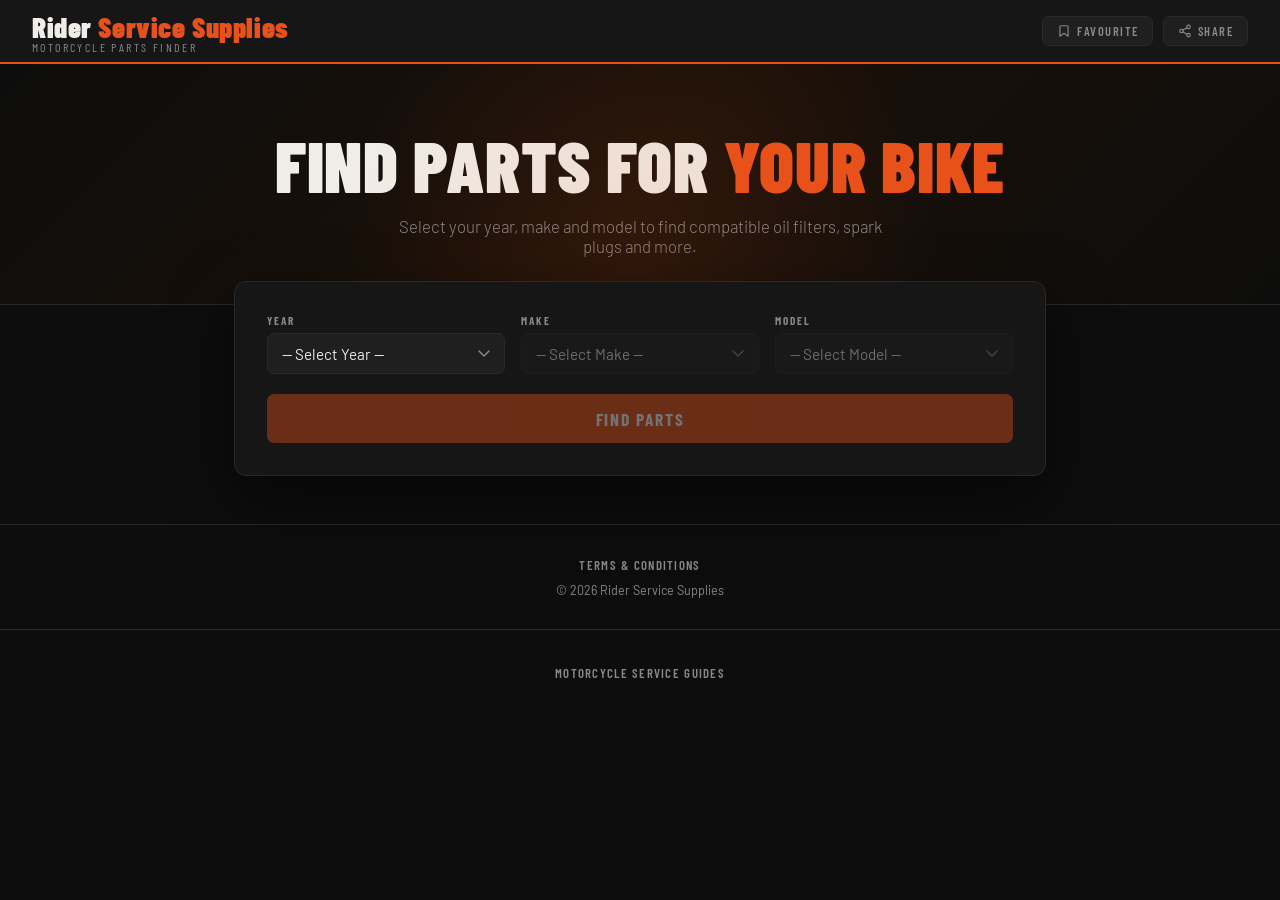
==== commit c02fcb44: "Update index.html Update index articles" ====
--- a/index.html
+++ b/index.html
@@ -4,7 +4,9 @@
 <meta charset="UTF-8">
 <meta name="viewport" content="width=device-width, initial-scale=1.0">
 <title>Rider Service Supplies — Motorcycle Service Parts Finder</title>
-<link rel="preconnect" href="https://fonts.googleapis.com">
+<meta name="description" content="Find compatible oil filters, spark plugs and service parts for your motorcycle by year, make and model.">
+<link rel="canonical" href="https://riderservicesupplies.com.au/">
+  <link rel="preconnect" href="https://fonts.googleapis.com">
 <link rel="preconnect" href="https://fonts.gstatic.com" crossorigin>
 <link href="https://fonts.googleapis.com/css2?family=Barlow+Condensed:wght@400;600;700;900&family=Barlow:wght@300;400;500&display=swap" rel="stylesheet">
 <style>
@@ -1310,5 +1312,6 @@
   }, 2000);
 });
 </script>
+  <footer style="text-align:center;padding:2rem;"><a href="/guides/" style="color:#888;">Motorcycle service guides</a></footer>
 </body>
 </html>
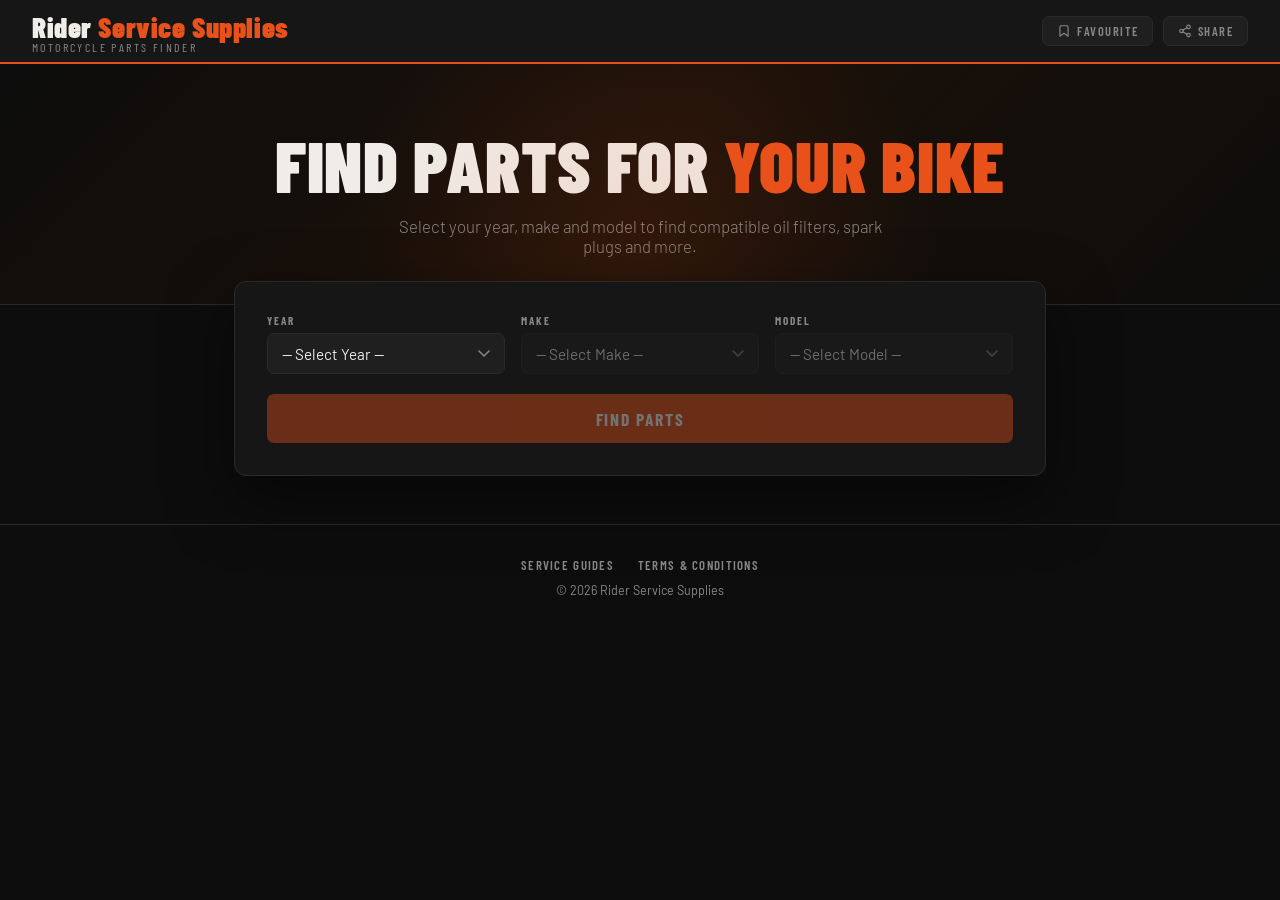
==== commit 72d76d2f: "Update index.html Update for indexing of footer links in google" ====
--- a/index.html
+++ b/index.html
@@ -797,7 +797,8 @@
 <footer>
   <div class="footer-inner">
     <div class="footer-links">
-      <a href="terms.html">Terms &amp; Conditions</a>
+      <a href="/guides/">Service Guides</a>
+      <a href="/terms.html">Terms &amp; Conditions</a>
     </div>
     <div class="footer-copy">&copy; <span id="footer-year"></span> Rider Service Supplies</div>
   </div>
@@ -1312,6 +1313,6 @@
   }, 2000);
 });
 </script>
-  <footer style="text-align:center;padding:2rem;"><a href="/guides/" style="color:#888;">Motorcycle service guides</a></footer>
+ 
 </body>
 </html>
